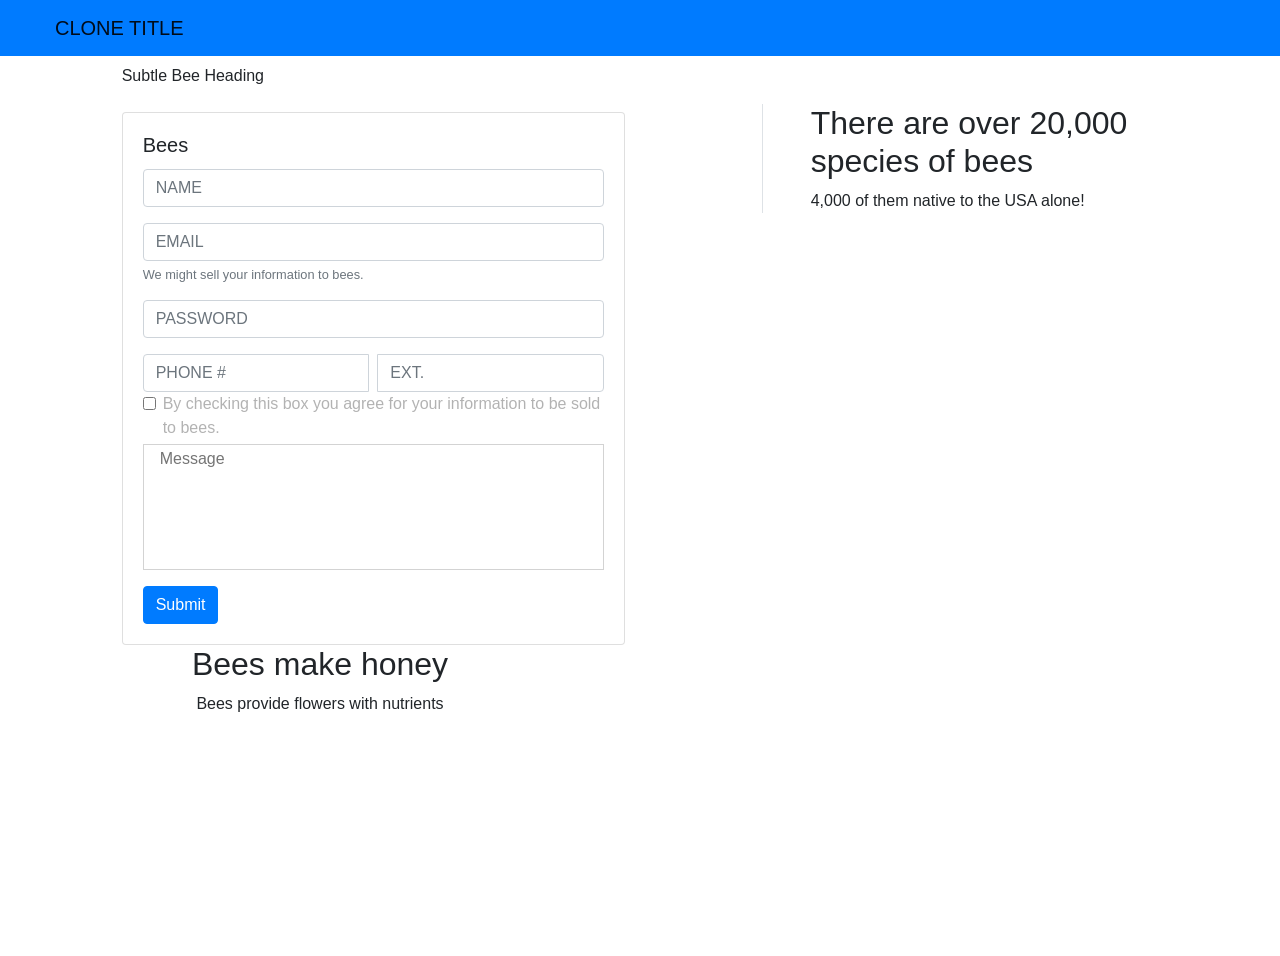
==== index.html @ 353d9baf "Fixed nav" ====
<!doctype html>
<html lang="en">
  <head>
    <title>Definitely not bees</title>
    <!-- Required meta tags -->
    <meta charset="utf-8">
    <meta name="viewport" content="width=device-width, initial-scale=1, shrink-to-fit=no">

    <!-- Bootstrap CSS -->
    <link href="https://css.gg/css?=bee" rel="stylesheet">

    <link rel="stylesheet" href="https://stackpath.bootstrapcdn.com/bootstrap/4.3.1/css/bootstrap.min.css" integrity="sha384-ggOyR0iXCbMQv3Xipma34MD+dH/1fQ784/j6cY/iJTQUOhcWr7x9JvoRxT2MZw1T" crossorigin="anonymous">
    <link rel="stylesheet" href="style.css">
</head>

  <body>
    <header class="sticky-top bg-primary">
        <div class="container-fluid">
            <nav class="navbar navbar-expand-lg navbar-light bg-primary">
                <a class="navbar-brand" href="#"><i class="gg-bee icons mr-4"></i><span class="text-uppercase">Clone Title</span></a>
                <button class="navbar-toggler" type="button" data-toggle="collapse" data-target="#navbarSupportedContent" aria-controls="navbarSupportedContent" aria-expanded="false" aria-label="Toggle navigation">
                  <span class="navbar-toggler-icon"></span>
                </button>
              
                <div class="collapse navbar-collapse" id="navbarSupportedContent">
                  <ul class="navbar-nav mr-auto">
                    <!-- <li class="nav-item active">
                      <a class="nav-link" href="#">Home <span class="sr-only">(current)</span></a>
                    </li> -->
                    <!-- <li class="nav-item">
                      <a class="nav-link" href="#">Link</a>
                    </li>
                    <li class="nav-item dropdown">
                      <a class="nav-link dropdown-toggle" href="#" id="navbarDropdown" role="button" data-toggle="dropdown" aria-haspopup="true" aria-expanded="false">
                        Dropdown
                      </a>
                      <div class="dropdown-menu" aria-labelledby="navbarDropdown">
                        <a class="dropdown-item" href="#">Action</a>
                        <a class="dropdown-item" href="#">Another action</a>
                        <div class="dropdown-divider"></div>
                        <a class="dropdown-item" href="#">Something else here</a>
                      </div>
                    </li>
                    <li class="nav-item">
                      <a class="nav-link disabled" href="#">Disabled</a>
                    </li> -->
                  </ul>
                </div>
              </nav>
        </div>
    </header>
    <main>
        <div class="container-fluid bg-img">
            <div class="row">
                <div class="col pt-2 offset-1 d-none d-lg-block">
                    <p>Subtle Bee Heading</p>
                </div>
            </div>
            <div class="row">
                <div class="col-md-9 col-lg-5 offset-0 offset-md-1 pt-2">
                    <div class="card w-100">
                        <div class="card-body">
                          <h5 class="card-title">Bees</h5>
                          <form>
                            <div class="form-group">
                                <input type="text" class="form-control text-uppercase" id="exampleInputPassword1" placeholder="Name">
                            </div>
                            <div class="form-group">
                              <input type="email" class="form-control text-uppercase" id="exampleInputEmail1" aria-describedby="emailHelp" placeholder="Email">
                              <small id="emailHelp" class="form-text text-muted">We might sell your information to bees.</small>
                            </div>
                            <div class="form-group">
                              <input type="password" class="form-control text-uppercase" id="exampleInputPassword1" placeholder="Password">
                            </div>
                            <div class="input-group">
                                    <input type="text" class="form-control mr-1 text-uppercase" id="exampleInputPassword1" placeholder="Phone #">
                                    <input type="text" class="form-control ml-1 text-uppercase" id="exampleInputPassword1" placeholder="EXT.">
                            </div>
                            <div class="form-check">
                              <input type="checkbox" class="form-check-input" id="exampleCheck1">
                              <label class="form-check-label text-faint" for="exampleCheck1">By checking this box you agree for your information to be sold to bees.</label>
                            </div>
                            <div class="form-group">
                                <textarea class="form-text message-input-box pl-3" rows="5" placeholder="Message"></textarea>
                            </div>
                            <button type="submit" class="btn btn-primary">Submit</button>
                          </form>
                        </div>
                      </div>
                </div>
                <div class="col-12 col-lg-4 offset-md-1 d-none d-lg-block">
                    <div class="border-left pl-5">
                        <h2>There are over 20,000 species of bees</h2>
                        <p>4,000 of them native to the USA alone!</p>
                    </div>
                </div>
            </div>
            <div class="row">
                <div class="col-12 col-md-6 order-2 order-md-1 text-center">
                    <h2>
                        Bees make honey
                    </h2>
                    <p>
                        Bees provide flowers with nutrients
                    </p>
                </div>
                <div class="col-12 col-md-6 order-1 order-md-2">
                    
                </div>
            </div>
        </div>
    </main>
    <footer>

    </footer>
    <!-- Optional JavaScript -->
    <!-- jQuery first, then Popper.js, then Bootstrap JS -->
    <script src="https://code.jquery.com/jquery-3.3.1.slim.min.js" integrity="sha384-q8i/X+965DzO0rT7abK41JStQIAqVgRVzpbzo5smXKp4YfRvH+8abtTE1Pi6jizo" crossorigin="anonymous"></script>
    <script src="https://cdnjs.cloudflare.com/ajax/libs/popper.js/1.14.7/umd/popper.min.js" integrity="sha384-UO2eT0CpHqdSJQ6hJty5KVphtPhzWj9WO1clHTMGa3JDZwrnQq4sF86dIHNDz0W1" crossorigin="anonymous"></script>
    <script src="https://stackpath.bootstrapcdn.com/bootstrap/4.3.1/js/bootstrap.min.js" integrity="sha384-JjSmVgyd0p3pXB1rRibZUAYoIIy6OrQ6VrjIEaFf/nJGzIxFDsf4x0xIM+B07jRM" crossorigin="anonymous"></script>
  </body>
</html>
---- style.css ----
body { min-height: 100vh; display: flex; flex-direction: column; }
header{ } 
main{flex-grow: 1;} 
footer{ }
/* 
 *{
    border: 1px solid red;
} */

.icons {
    display: inline-block;
}

.bg-img {
    background-image: url("https://wallpapercave.com/wp/wp4719062.jpg");
    height: 100vh;
    background-size: cover;
}

.text-faint {
    color: rgba(0, 0, 0, 0.3);
}

textarea {
    resize: none;
    border-color: lightgray;
}

.message-input-box {
    width: 100%;
    height: 50%;
}
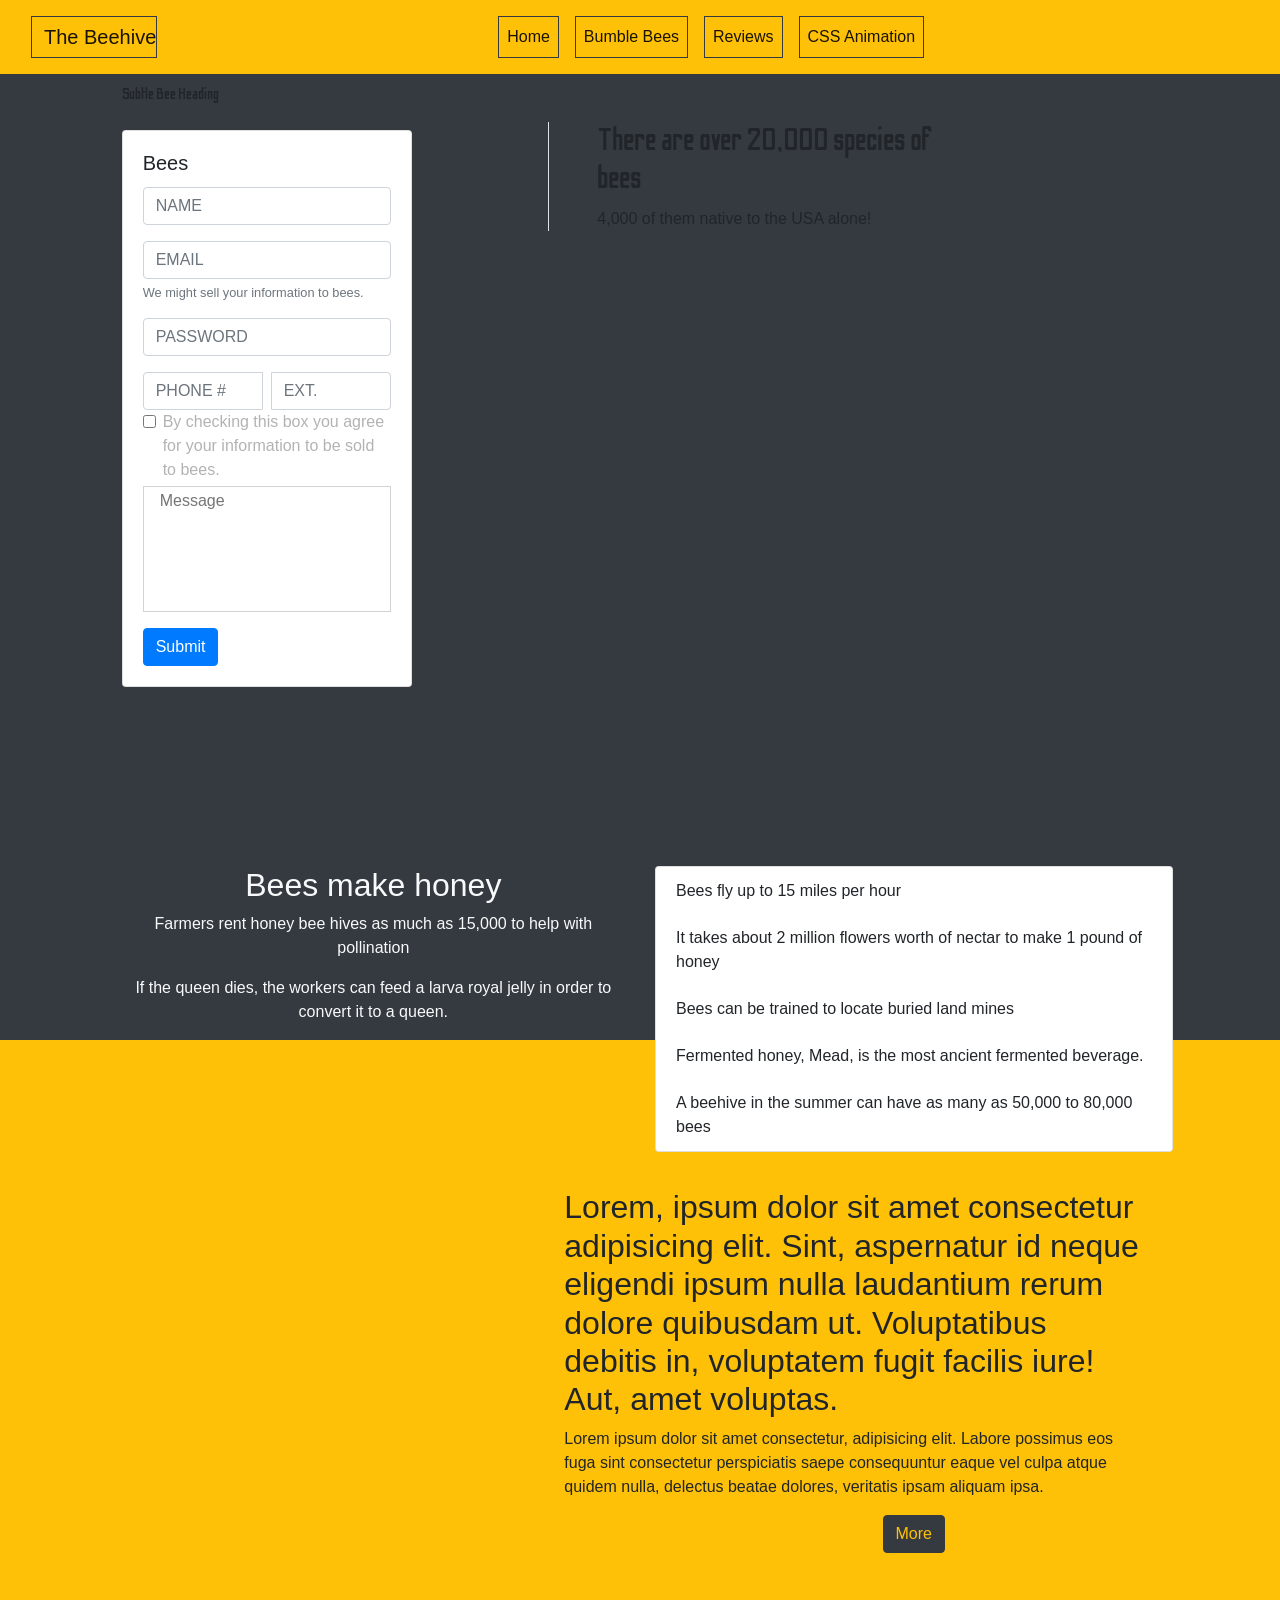
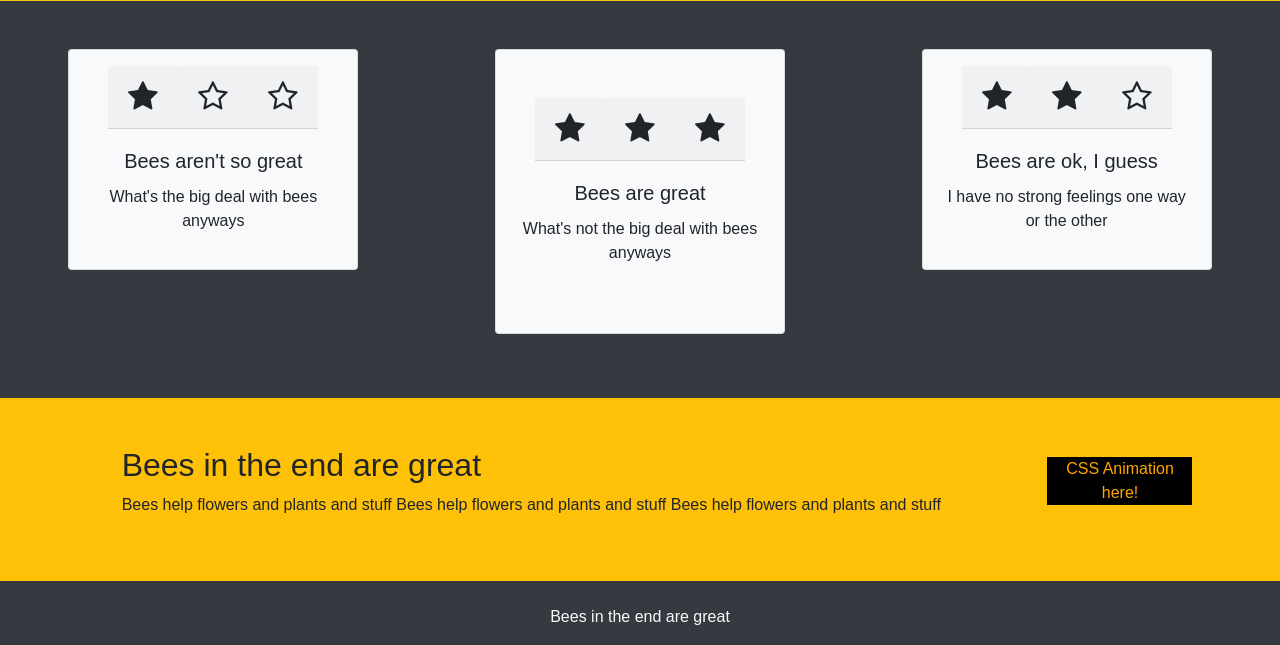
==== commit 68bc38ff: "Updated index.html added styles" ====
--- a/index.html
+++ b/index.html
@@ -1,122 +1,242 @@
 <!doctype html>
 <html lang="en">
-  <head>
-    <title>Definitely not bees</title>
-    <!-- Required meta tags -->
-    <meta charset="utf-8">
-    <meta name="viewport" content="width=device-width, initial-scale=1, shrink-to-fit=no">
-
-    <!-- Bootstrap CSS -->
-    <link href="https://css.gg/css?=bee" rel="stylesheet">
-
-    <link rel="stylesheet" href="https://stackpath.bootstrapcdn.com/bootstrap/4.3.1/css/bootstrap.min.css" integrity="sha384-ggOyR0iXCbMQv3Xipma34MD+dH/1fQ784/j6cY/iJTQUOhcWr7x9JvoRxT2MZw1T" crossorigin="anonymous">
-    <link rel="stylesheet" href="style.css">
+
+<head>
+  <title>Definitely not bees</title>
+  <!-- Required meta tags -->
+  <meta charset="utf-8">
+  <meta name="viewport" content="width=device-width, initial-scale=1, shrink-to-fit=no">
+
+  <!-- Bootstrap CSS -->
+  <link href="https://css.gg/css?=|chevron-right|arrow-left-o|check-o|bee" rel="stylesheet">
+  <link href="https://maxcdn.bootstrapcdn.com/font-awesome/4.2.0/css/font-awesome.min.css" rel="stylesheet">
+  <link rel="stylesheet" href="https://stackpath.bootstrapcdn.com/bootstrap/4.3.1/css/bootstrap.min.css"
+    integrity="sha384-ggOyR0iXCbMQv3Xipma34MD+dH/1fQ784/j6cY/iJTQUOhcWr7x9JvoRxT2MZw1T" crossorigin="anonymous">
+  <link rel="preconnect" href="https://fonts.gstatic.com">
+  <link href="https://fonts.googleapis.com/css2?family=Odibee+Sans&display=swap" rel="stylesheet">
+  <link rel="stylesheet" href="style.css">
 </head>
 
-  <body>
-    <header class="sticky-top bg-primary">
-        <div class="container-fluid">
-            <nav class="navbar navbar-expand-lg navbar-light bg-primary">
-                <a class="navbar-brand" href="#"><i class="gg-bee icons mr-4"></i><span class="text-uppercase">Clone Title</span></a>
-                <button class="navbar-toggler" type="button" data-toggle="collapse" data-target="#navbarSupportedContent" aria-controls="navbarSupportedContent" aria-expanded="false" aria-label="Toggle navigation">
-                  <span class="navbar-toggler-icon"></span>
-                </button>
-              
-                <div class="collapse navbar-collapse" id="navbarSupportedContent">
-                  <ul class="navbar-nav mr-auto">
-                    <!-- <li class="nav-item active">
-                      <a class="nav-link" href="#">Home <span class="sr-only">(current)</span></a>
-                    </li> -->
-                    <!-- <li class="nav-item">
-                      <a class="nav-link" href="#">Link</a>
-                    </li>
-                    <li class="nav-item dropdown">
-                      <a class="nav-link dropdown-toggle" href="#" id="navbarDropdown" role="button" data-toggle="dropdown" aria-haspopup="true" aria-expanded="false">
-                        Dropdown
-                      </a>
-                      <div class="dropdown-menu" aria-labelledby="navbarDropdown">
-                        <a class="dropdown-item" href="#">Action</a>
-                        <a class="dropdown-item" href="#">Another action</a>
-                        <div class="dropdown-divider"></div>
-                        <a class="dropdown-item" href="#">Something else here</a>
-                      </div>
-                    </li>
-                    <li class="nav-item">
-                      <a class="nav-link disabled" href="#">Disabled</a>
-                    </li> -->
-                  </ul>
-                </div>
-              </nav>
-        </div>
-    </header>
-    <main>
-        <div class="container-fluid bg-img">
-            <div class="row">
-                <div class="col pt-2 offset-1 d-none d-lg-block">
-                    <p>Subtle Bee Heading</p>
-                </div>
-            </div>
-            <div class="row">
-                <div class="col-md-9 col-lg-5 offset-0 offset-md-1 pt-2">
-                    <div class="card w-100">
-                        <div class="card-body">
-                          <h5 class="card-title">Bees</h5>
-                          <form>
-                            <div class="form-group">
-                                <input type="text" class="form-control text-uppercase" id="exampleInputPassword1" placeholder="Name">
-                            </div>
-                            <div class="form-group">
-                              <input type="email" class="form-control text-uppercase" id="exampleInputEmail1" aria-describedby="emailHelp" placeholder="Email">
-                              <small id="emailHelp" class="form-text text-muted">We might sell your information to bees.</small>
-                            </div>
-                            <div class="form-group">
-                              <input type="password" class="form-control text-uppercase" id="exampleInputPassword1" placeholder="Password">
-                            </div>
-                            <div class="input-group">
-                                    <input type="text" class="form-control mr-1 text-uppercase" id="exampleInputPassword1" placeholder="Phone #">
-                                    <input type="text" class="form-control ml-1 text-uppercase" id="exampleInputPassword1" placeholder="EXT.">
-                            </div>
-                            <div class="form-check">
-                              <input type="checkbox" class="form-check-input" id="exampleCheck1">
-                              <label class="form-check-label text-faint" for="exampleCheck1">By checking this box you agree for your information to be sold to bees.</label>
-                            </div>
-                            <div class="form-group">
-                                <textarea class="form-text message-input-box pl-3" rows="5" placeholder="Message"></textarea>
-                            </div>
-                            <button type="submit" class="btn btn-primary">Submit</button>
-                          </form>
-                        </div>
-                      </div>
-                </div>
-                <div class="col-12 col-lg-4 offset-md-1 d-none d-lg-block">
-                    <div class="border-left pl-5">
-                        <h2>There are over 20,000 species of bees</h2>
-                        <p>4,000 of them native to the USA alone!</p>
-                    </div>
-                </div>
-            </div>
-            <div class="row">
-                <div class="col-12 col-md-6 order-2 order-md-1 text-center">
-                    <h2>
-                        Bees make honey
-                    </h2>
-                    <p>
-                        Bees provide flowers with nutrients
-                    </p>
-                </div>
-                <div class="col-12 col-md-6 order-1 order-md-2">
-                    
-                </div>
-            </div>
-        </div>
-    </main>
-    <footer>
-
-    </footer>
-    <!-- Optional JavaScript -->
-    <!-- jQuery first, then Popper.js, then Bootstrap JS -->
-    <script src="https://code.jquery.com/jquery-3.3.1.slim.min.js" integrity="sha384-q8i/X+965DzO0rT7abK41JStQIAqVgRVzpbzo5smXKp4YfRvH+8abtTE1Pi6jizo" crossorigin="anonymous"></script>
-    <script src="https://cdnjs.cloudflare.com/ajax/libs/popper.js/1.14.7/umd/popper.min.js" integrity="sha384-UO2eT0CpHqdSJQ6hJty5KVphtPhzWj9WO1clHTMGa3JDZwrnQq4sF86dIHNDz0W1" crossorigin="anonymous"></script>
-    <script src="https://stackpath.bootstrapcdn.com/bootstrap/4.3.1/js/bootstrap.min.js" integrity="sha384-JjSmVgyd0p3pXB1rRibZUAYoIIy6OrQ6VrjIEaFf/nJGzIxFDsf4x0xIM+B07jRM" crossorigin="anonymous"></script>
-  </body>
+<body>
+  <header class="sticky-top bg-warning">
+    <div class="container-fluid">
+      <nav class="navbar navbar-expand-lg navbar-light bg-warning">
+        <a class="navbar-brand border border-dark" href="#"> <i class="gg-bee icons mr-2 ml-1"></i>The Beehive</a>
+        <button class="navbar-toggler" type="button" data-toggle="collapse" data-target="#navbarNavAltMarkup"
+          aria-controls="navbarNavAltMarkup" aria-expanded="false" aria-label="Toggle navigation">
+          <span class="navbar-toggler-icon"></span>
+        </button>
+        <div class="collapse navbar-collapse justify-content-sm-center" id="navbarNavAltMarkup">
+          <div class="navbar-nav">
+            <a class="nav-item nav-link active border border-dark m-2" href="#">Home</a>
+            <a class="nav-item nav-link active border border-dark m-2" href="#bumble-video">Bumble Bees</a>
+            <a class="nav-item nav-link active border border-dark m-2" href="#reviews">Reviews</a>
+            <a class="nav-item nav-link active border border-dark m-2" href="#css-anim">CSS Animation</a>
+          </div>
+        </div>
+      </nav>
+    </div>
+  </header>
+  <main class="bg-dark">
+    <div class="container-fluid bg-img">
+      <div class="row">
+        <div class="col pt-2 offset-1 d-none d-lg-block">
+          <p class="text-fancy">Subtle Bee Heading</p>
+        </div>
+      </div>
+      <div class="row pb-5" id="give-your-info">
+        <div class="col-md-5 col-lg-5 col-xl-3 offset-0 offset-md-1 py-2">
+          <div class="card w-100">
+            <div class="card-body">
+              <h5 class="card-title">Bees</h5>
+              <form>
+                <div class="form-group">
+                  <input type="text" class="form-control text-uppercase" id="exampleInputPassword1" placeholder="Name">
+                </div>
+                <div class="form-group">
+                  <input type="email" class="form-control text-uppercase" id="exampleInputEmail1"
+                    aria-describedby="emailHelp" placeholder="Email">
+                  <small id="emailHelp" class="form-text text-muted">We might sell your information to bees.</small>
+                </div>
+                <div class="form-group">
+                  <input type="password" class="form-control text-uppercase" id="exampleInputPassword1"
+                    placeholder="Password">
+                </div>
+                <div class="input-group">
+                  <input type="text" class="form-control mr-1 text-uppercase" id="exampleInputPassword1"
+                    placeholder="Phone #">
+                  <input type="text" class="form-control ml-1 text-uppercase" id="exampleInputPassword1"
+                    placeholder="EXT.">
+                </div>
+                <div class="form-check">
+                  <input type="checkbox" class="form-check-input" id="exampleCheck1">
+                  <label class="form-check-label text-faint" for="exampleCheck1">By checking this box you agree for your
+                    information to be sold to bees.</label>
+                </div>
+                <div class="form-group">
+                  <textarea class="form-text message-input-box pl-3" rows="5" placeholder="Message"></textarea>
+                </div>
+                <button type="submit" class="btn btn-primary">Submit</button>
+              </form>
+            </div>
+          </div>
+        </div>
+        <div class="col-12 col-md-4 d-none d-md-block offset-md-1">
+          <div class="border-left text-bg-mobile pl-5">
+            <h2 class="text-fancy">There are over 20,000 species of bees</h2>
+            <p class="">4,000 of them native to the USA alone!</p>
+          </div>
+        </div>
+      </div>
+    </div>
+    <div class="container-fluid pt-5">
+      <div class="row pt-2 bg-dark justify-content-center">
+        <div class="col-12 col-md-5 order-2 order-md-1 text-center text-light pt-3">
+          <h2>
+            Bees make honey
+          </h2>
+          <p>Farmers rent honey bee hives as much as 15,000 to help with pollination</p>
+          <p>If the queen dies, the workers can feed a larva royal jelly in order to convert it to a queen.</p>
+        </div>
+        <div class="col-12 col-md-5 order-1 order-md-2 pt-3">
+          <div class="card position-mobile">
+            <ul class="list-group list-group-flush">
+              <li class="list-group-item border-0"><i class="gg-chevron-right icons"></i>Bees fly up to 15 miles per
+                hour</li>
+              <li class="list-group-item border-0"><i class="gg-chevron-right icons"></i>It takes about 2 million
+                flowers worth of nectar to make 1 pound of
+                honey</li>
+              <li class="list-group-item border-0"><i class="gg-chevron-right icons"></i>Bees can be trained to locate
+                buried land mines</li>
+              <li class="list-group-item border-0"><i class="gg-chevron-right icons"></i>Fermented honey, Mead, is the
+                most ancient fermented beverage.</li>
+              <li class="list-group-item border-0"><i class="gg-chevron-right icons"></i>A beehive in the summer can
+                have as many as 50,000 to 80,000 bees</li>
+            </ul>
+          </div>
+        </div>
+      </div>
+      <div class="row bg-warning pt-sm-2 pt-md-5" id="bumble-video">
+        <div class="col-12 col-md-4 my-2">
+          <!--https://youtu.be/J7q9Kn1rhRc-->
+          <!--https://www.greenpestsolutions.com/wp-content/uploads/2019/06/bumble-bee-1080x1080.jpg-->
+          <div class="container">
+            <iframe src="https://www.youtube.com/embed/J7q9Kn1rhRc" frameborder="0" allowfullscreen
+              class="video"></iframe>
+          </div>
+        </div>
+        <div class="col-12 col-xl-6 offset-xl-1 d-flex justify-content-center pt-md-5">
+          <div class="row align-items-center pt-4 pt-lg-5">
+            <div class="col-12">
+              <h3 class="px-3 pt-1 text-size"><i class="gg-check-o icons"></i>Lorem, ipsum dolor sit amet consectetur
+                adipisicing
+                elit.
+                Sint, aspernatur id neque
+                eligendi ipsum
+                nulla laudantium rerum dolore quibusdam ut. Voluptatibus debitis in, voluptatem fugit facilis iure! Aut,
+                amet voluptas.</h3>
+              <p class="px-3">Lorem ipsum dolor sit amet consectetur, adipisicing elit. Labore possimus eos fuga sint
+                consectetur
+                perspiciatis saepe consequuntur eaque vel culpa atque quidem nulla, delectus beatae dolores, veritatis
+                ipsam aliquam ipsa.</p>
+              <div class="row mb-5">
+                <div class="col-1 offset-7">
+                  <div class="d-flex justify-content-end">
+                    <button class="btn btn-dark text-warning">More</button>
+                  </div>
+                </div>
+              </div>
+            </div>
+          </div>
+        </div>
+      </div>
+      <div class="row bg-dark py-5 d-flex justify-content-md-around" id="reviews">
+        <div class="col-12 order-3 order-md-1 col-md-4 col-lg-3">
+          <div class="card bg-light mb-3 py-3">
+            <div class="d-flex justify-content-center">
+              <div class="card-header text-center h2 icons"><i class="fa fa-star" aria-hidden="true"></i>
+              </div>
+              <div class="card-header text-center h2 icons"><i class="fa fa-star-o" aria-hidden="true"></i>
+              </div>
+              <div class="card-header text-center h2 icons"><i class="fa fa-star-o" aria-hidden="true"></i>
+              </div>
+            </div>
+            <div class="card-body text-center">
+              <h5 class="card-title">Bees aren't so great</h5>
+              <p class="card-text">What's the big deal with bees anyways</p>
+            </div>
+          </div>
+        </div>
+        <div class="col-12 order-1 order-md-2 col-md-4 col-lg-3">
+          <div class="card bg-light mb-3 py-5">
+            <div class="d-flex justify-content-center">
+              <div class="card-header text-center h2 icons"><i class="fa fa-star" aria-hidden="true"></i>
+              </div>
+              <div class="card-header text-center h2 icons"><i class="fa fa-star" aria-hidden="true"></i>
+              </div>
+              <div class="card-header text-center h2 icons"><i class="fa fa-star" aria-hidden="true"></i>
+              </div>
+            </div>
+            <div class="card-body text-center">
+              <h5 class="card-title">Bees are great</h5>
+              <p class="card-text">What's not the big deal with bees anyways</p>
+            </div>
+          </div>
+        </div>
+        <div class="col-12 order-2 order-md-3 col-md-4 col-lg-3">
+          <div class="card bg-light mb-3 py-3">
+            <div class="d-flex justify-content-center">
+              <div class="card-header text-center h2 icons"><i class="fa fa-star" aria-hidden="true"></i>
+              </div>
+              <div class="card-header text-center h2 icons"><i class="fa fa-star" aria-hidden="true"></i>
+              </div>
+              <div class="card-header text-center h2 icons"><i class="fa fa-star-o" aria-hidden="true"></i>
+              </div>
+            </div>
+            <div class="card-body text-center">
+              <h5 class="card-title">Bees are ok, I guess</h5>
+              <p class="card-text">I have no strong feelings one way or the other </p>
+            </div>
+          </div>
+        </div>
+      </div>
+      <div class="row d-flex bg-warning py-5" id="css-anim">
+        <div class="col-12 col-md-8 offset-md-1">
+          <h2>Bees in the end are great</h2>
+          <p>Bees help flowers and plants and stuff Bees help flowers and plants and stuff Bees help flowers and plants
+            and stuff</p>
+        </div>
+        <div class="col align-self-center">
+          <div class="hovered mx-auto">
+            <p class="text-center"><i class="gg-arrow-left-o icons"></i>CSS Animation here!</p>
+
+          </div>
+
+        </div>
+      </div>
+
+    </div>
+  </main>
+  <footer>
+    <div class="container-fluid">
+      <div class="row bg-dark text-light pt-4 d-flex justify-content-center text-center">
+        <div class="col">
+          <p>Bees in the end are great</p>
+        </div>
+      </div>
+    </div>
+  </footer>
+  <!-- Optional JavaScript -->
+  <!-- jQuery first, then Popper.js, then Bootstrap JS -->
+  <script src="https://code.jquery.com/jquery-3.3.1.slim.min.js"
+    integrity="sha384-q8i/X+965DzO0rT7abK41JStQIAqVgRVzpbzo5smXKp4YfRvH+8abtTE1Pi6jizo"
+    crossorigin="anonymous"></script>
+  <script src="https://cdnjs.cloudflare.com/ajax/libs/popper.js/1.14.7/umd/popper.min.js"
+    integrity="sha384-UO2eT0CpHqdSJQ6hJty5KVphtPhzWj9WO1clHTMGa3JDZwrnQq4sF86dIHNDz0W1"
+    crossorigin="anonymous"></script>
+  <script src="https://stackpath.bootstrapcdn.com/bootstrap/4.3.1/js/bootstrap.min.js"
+    integrity="sha384-JjSmVgyd0p3pXB1rRibZUAYoIIy6OrQ6VrjIEaFf/nJGzIxFDsf4x0xIM+B07jRM"
+    crossorigin="anonymous"></script>
+</body>
+
 </html>
--- a/style.css
+++ b/style.css
@@ -2,8 +2,8 @@
 header{ } 
 main{flex-grow: 1;} 
 footer{ }
-/* 
- *{
+ 
+/* *{
     border: 1px solid red;
 } */
 
@@ -11,12 +11,20 @@
     display: inline-block;
 }
 
+.text-fancy {
+    font-family: 'Odibee Sans', cursive;
+}
+
 .bg-img {
     background-image: url("https://wallpapercave.com/wp/wp4719062.jpg");
-    height: 100vh;
+    height: 80vh;
     background-size: cover;
 }
 
+img {
+    width: 100%;
+    height: 100%;
+}
 .text-faint {
     color: rgba(0, 0, 0, 0.3);
 }
@@ -29,4 +37,58 @@
 .message-input-box {
     width: 100%;
     height: 50%;
+}
+.hovered {
+    width: 50%;
+    height: 200%;
+    background: black;
+    color: orange;
+    transition: width 1s, color 1s, font-size 1s;
+}
+.hovered:hover {
+    width: 75%;
+    height: 100%;
+    font-size: 2rem;
+    color: orangered;
+}
+
+html {
+    scroll-behavior: smooth;
+}
+
+.container {
+    position: relative;
+    width: 100%;
+    height: 0;
+    padding-bottom: 56.25%;
+}
+.video {
+    position: absolute;
+    top: 0;
+    left: 0;
+    width: 100%;
+    height: 100%;
+}
+
+/* changes elements when screen width is 768px or bigger */
+@media only screen and (min-width: 768px) {
+    /* makes position relative until 768px, then makes it absolute */
+    .position-mobile {
+        position: absolute;
+    }
+
+    .text-size {
+        font-size: 2rem;
+    }
+}
+/* changes elements when screen width is 768px or smaller */
+@media only screen and (max-width: 768px) {
+    .text-size {
+        font-size: 1rem;
+    }
+
+    .text-bg-mobile {
+        color: transparent;
+        border: none;
+    }
 }
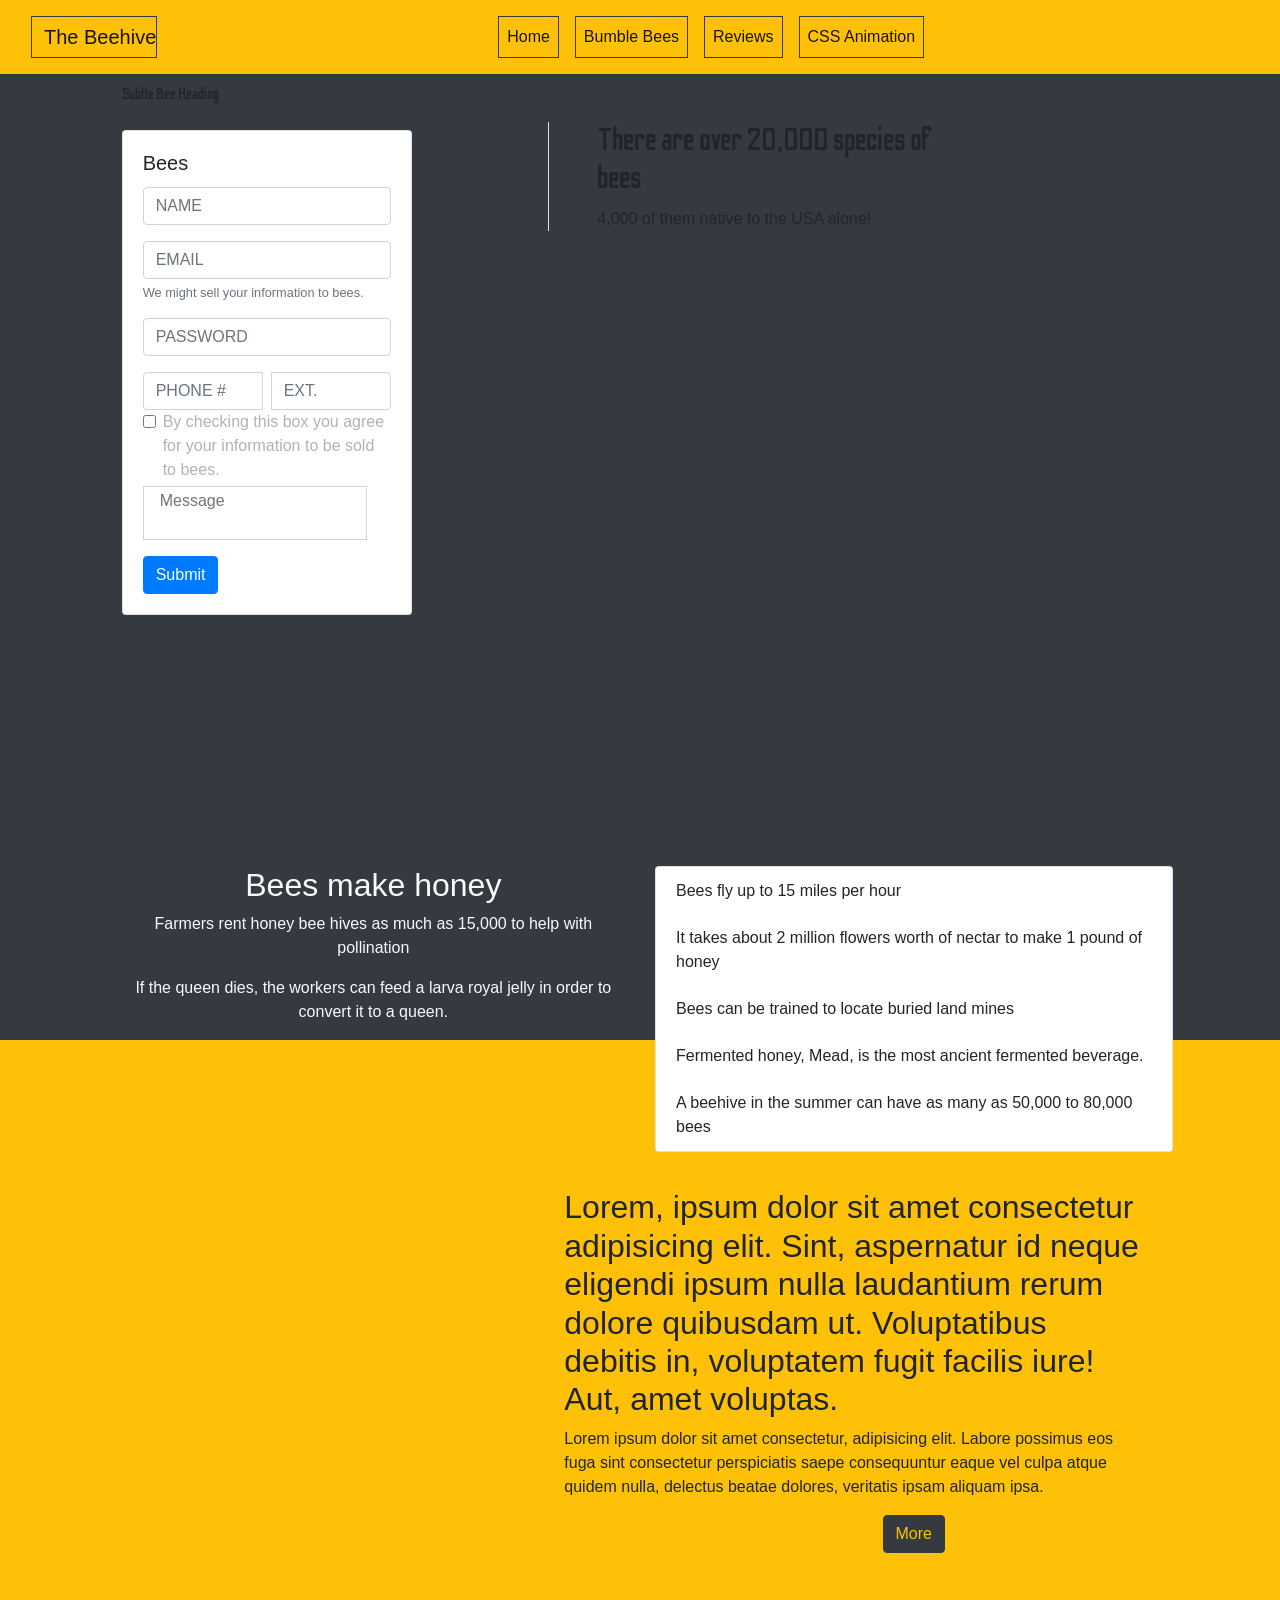
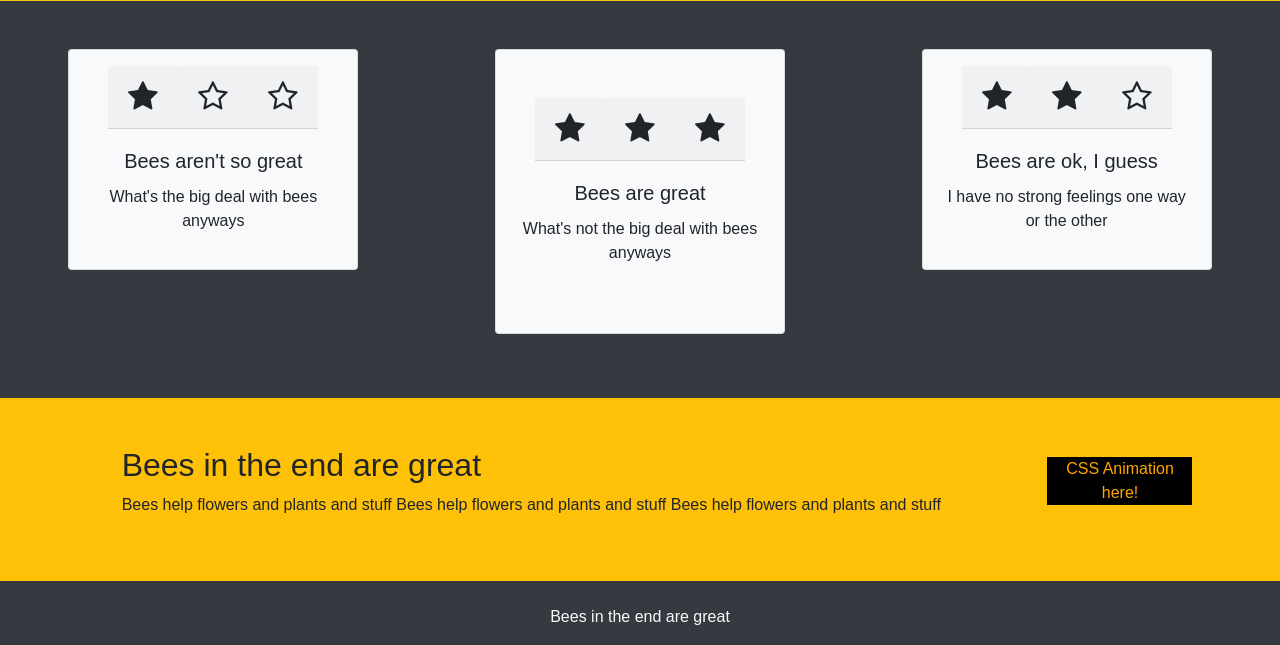
==== commit 57c92dd7: "commented index.html and style.css" ====
--- a/index.html
+++ b/index.html
@@ -27,6 +27,7 @@
           <span class="navbar-toggler-icon"></span>
         </button>
         <div class="collapse navbar-collapse justify-content-sm-center" id="navbarNavAltMarkup">
+          <!--Nav bar items, add more links/dropdown menu/etc-->
           <div class="navbar-nav">
             <a class="nav-item nav-link active border border-dark m-2" href="#">Home</a>
             <a class="nav-item nav-link active border border-dark m-2" href="#bumble-video">Bumble Bees</a>
@@ -37,6 +38,7 @@
       </nav>
     </div>
   </header>
+  <!--end header/begin main, make default background color dark-->
   <main class="bg-dark">
     <div class="container-fluid bg-img">
       <div class="row">
@@ -44,11 +46,13 @@
           <p class="text-fancy">Subtle Bee Heading</p>
         </div>
       </div>
+      <!--Form to give info (doesnt store anything currently), changes based on screen size-->
       <div class="row pb-5" id="give-your-info">
         <div class="col-md-5 col-lg-5 col-xl-3 offset-0 offset-md-1 py-2">
           <div class="card w-100">
             <div class="card-body">
               <h5 class="card-title">Bees</h5>
+              <!--Form that would save info if it were being saved, keeps input organized-->
               <form>
                 <div class="form-group">
                   <input type="text" class="form-control text-uppercase" id="exampleInputPassword1" placeholder="Name">
@@ -74,13 +78,14 @@
                     information to be sold to bees.</label>
                 </div>
                 <div class="form-group">
-                  <textarea class="form-text message-input-box pl-3" rows="5" placeholder="Message"></textarea>
+                  <textarea class="form-text pl-3" placeholder="Message"></textarea>
                 </div>
                 <button type="submit" class="btn btn-primary">Submit</button>
               </form>
             </div>
           </div>
         </div>
+        <!--Disappears when viewed on a tablet or smaller-->
         <div class="col-12 col-md-4 d-none d-md-block offset-md-1">
           <div class="border-left text-bg-mobile pl-5">
             <h2 class="text-fancy">There are over 20,000 species of bees</h2>
@@ -89,8 +94,10 @@
         </div>
       </div>
     </div>
+    <!--Has a column that extends outside of row.-->
     <div class="container-fluid pt-5">
       <div class="row pt-2 bg-dark justify-content-center">
+        <!--Goes to 2nd place when viewed on mobile-->
         <div class="col-12 col-md-5 order-2 order-md-1 text-center text-light pt-3">
           <h2>
             Bees make honey
@@ -98,6 +105,7 @@
           <p>Farmers rent honey bee hives as much as 15,000 to help with pollination</p>
           <p>If the queen dies, the workers can feed a larva royal jelly in order to convert it to a queen.</p>
         </div>
+        <!-- goes to first place when viewed on mobile-->
         <div class="col-12 col-md-5 order-1 order-md-2 pt-3">
           <div class="card position-mobile">
             <ul class="list-group list-group-flush">
@@ -116,6 +124,8 @@
           </div>
         </div>
       </div>
+      <!--#bumble-video directs here, adds video and lorem ipsum to fill row content
+      2nd column changes font size/padding based on screen size to account for absolute column above.-->
       <div class="row bg-warning pt-sm-2 pt-md-5" id="bumble-video">
         <div class="col-12 col-md-4 my-2">
           <!--https://youtu.be/J7q9Kn1rhRc-->
@@ -150,6 +160,7 @@
           </div>
         </div>
       </div>
+      <!--#reviews directs here, shows 3 basic reviews using different icons as a star system-->
       <div class="row bg-dark py-5 d-flex justify-content-md-around" id="reviews">
         <div class="col-12 order-3 order-md-1 col-md-4 col-lg-3">
           <div class="card bg-light mb-3 py-3">
@@ -200,6 +211,7 @@
           </div>
         </div>
       </div>
+      <!--Basic row with a CSS animated button-->
       <div class="row d-flex bg-warning py-5" id="css-anim">
         <div class="col-12 col-md-8 offset-md-1">
           <h2>Bees in the end are great</h2>
@@ -209,14 +221,12 @@
         <div class="col align-self-center">
           <div class="hovered mx-auto">
             <p class="text-center"><i class="gg-arrow-left-o icons"></i>CSS Animation here!</p>
-
-          </div>
-
-        </div>
-      </div>
-
+          </div>
+        </div>
+      </div>
     </div>
   </main>
+  <!--end main/begin footer, generic footer that stays at bottom.-->
   <footer>
     <div class="container-fluid">
       <div class="row bg-dark text-light pt-4 d-flex justify-content-center text-center">
--- a/style.css
+++ b/style.css
@@ -11,6 +11,7 @@
     display: inline-block;
 }
 
+/*Custom font*/
 .text-fancy {
     font-family: 'Odibee Sans', cursive;
 }
@@ -34,10 +35,7 @@
     border-color: lightgray;
 }
 
-.message-input-box {
-    width: 100%;
-    height: 50%;
-}
+/*Hover transitions between width, color, and font-size*/
 .hovered {
     width: 50%;
     height: 200%;
